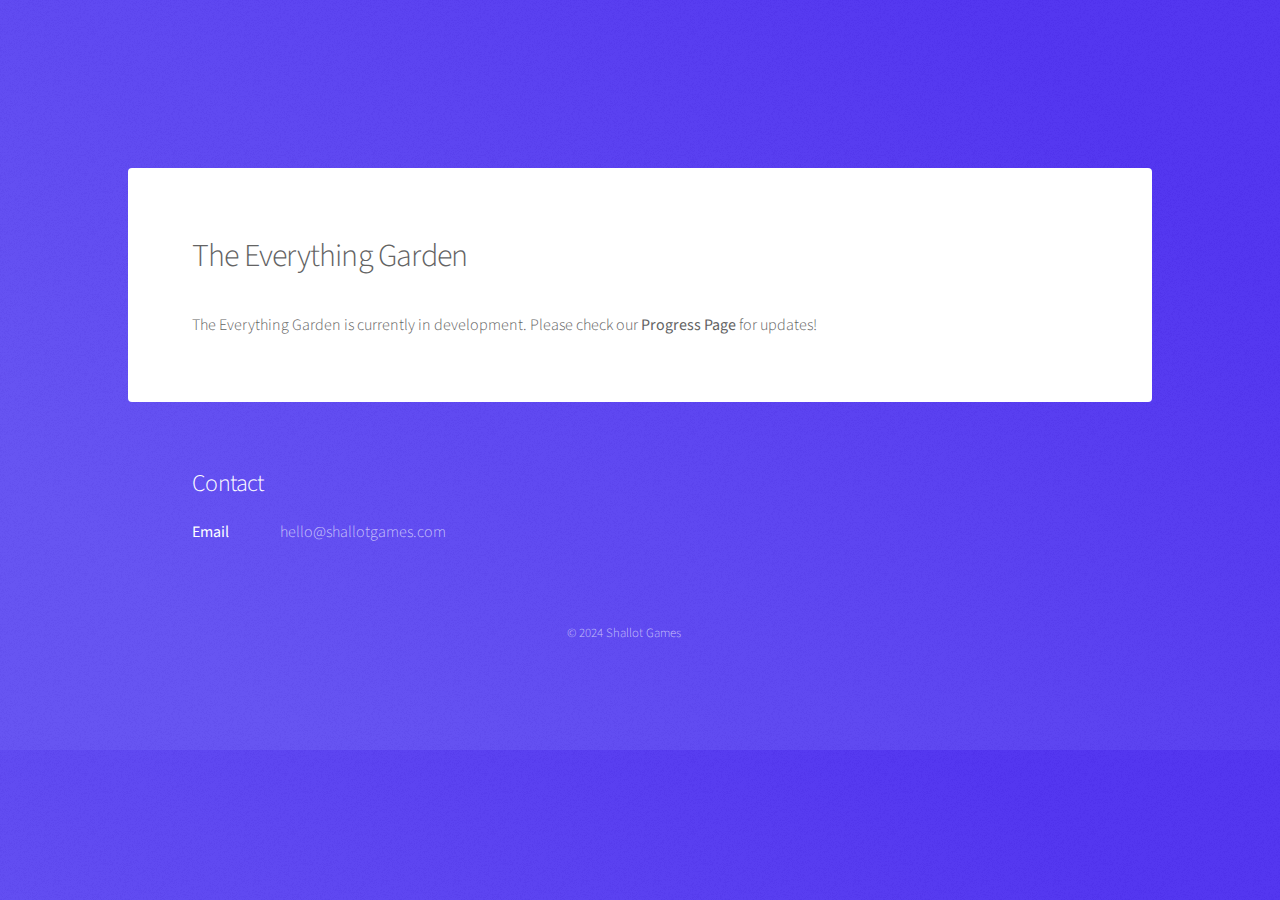
==== index.html @ 22eefe18 "Initial commit" ====
<!DOCTYPE HTML>
<!--
	Stellar by HTML5 UP
	html5up.net | @ajlkn
	Free for personal and commercial use under the CCA 3.0 license (html5up.net/license)
-->
<html>
	<head>
		<title>The Everything Garden</title>
		<meta charset="utf-8" />
		<meta name="viewport" content="width=device-width, initial-scale=1, user-scalable=no" />
		<link rel="stylesheet" href="assets/css/main.css" />
		<link rel="icon" type="image/png" sizes="32x32" href="images/favicon-32x32.png">
		<noscript><link rel="stylesheet" href="assets/css/noscript.css" /></noscript>
	</head>
	<body class="is-preload">

		<!-- Wrapper -->
			<div id="wrapper">

				<!-- Header -->
					<header id="header" class="alt">
						<span class="logo"><img src="images/shallotLogo.svg" alt="" /></span>
					</header>

			<!-- 
					<nav id="nav">
						<ul>
							<li><a href="#tides">Tides</a></li>
							<li><a href="#vista-golf" class="active">Vista Golf</a></li>
						</ul>
					</nav> -->

				<!-- Main -->
					<div id="main">
						<section id="tides" class="main">
							<div class="spotlight">
								<div class="content">
									<header class="major">
										<h2>The Everything Garden</h2>
									</header>
									<p>The Everything Garden is currently in development. Please check our <b><a href="progress.html">Progress Page</a></b> for updates!</p>
									<!-- <span class="downloadButton"><span class="button">Coming Soon!</span></a> -->
									<!-- <a href="generic.html" class="downloadButton"><span class="button">Press Kit</span></a> -->
								</div>
							</div>
						</section>
					</div>

				<!-- Footer -->
					<footer id="footer">
						
						<section>
							<h2>Contact</h2>
							<dl class="alt">
								<dt>Email</dt>
								<dd><a href="mailto:support@shallotgames.com">hello@shallotgames.com</a></dd>
							</dl>
						</section>
						<p class="copyright">&copy; 2024 Shallot Games</p>
					</footer>

			</div>

		<!-- Scripts -->
			<script src="assets/js/jquery.min.js"></script>
			<script src="assets/js/jquery.scrollex.min.js"></script>
			<script src="assets/js/jquery.scrolly.min.js"></script>
			<script src="assets/js/browser.min.js"></script>
			<script src="assets/js/breakpoints.min.js"></script>
			<script src="assets/js/util.js"></script>
			<script src="assets/js/main.js"></script>

	</body>
</html>
---- assets/css/main.css ----
@import url(fontawesome-all.min.css);
@import 'https://fonts.googleapis.com/css?family=Source+Sans+Pro:300,400';

/*
	Stellar by HTML5 UP
	html5up.net | @ajlkn
	Free for personal and commercial use under the CCA 3.0 license (html5up.net/license)
*/

html, body, div, span, applet, object,
iframe, h1, h2, h3, h4, h5, h6, p, blockquote,
pre, a, abbr, acronym, address, big, cite,
code, del, dfn, em, img, ins, kbd, q, s, samp,
small, strike, strong, sub, sup, tt, var, b,
u, i, center, dl, dt, dd, ol, ul, li, fieldset,
form, label, legend, table, caption, tbody,
tfoot, thead, tr, th, td, article, aside,
canvas, details, embed, figure, figcaption,
footer, header, hgroup, menu, nav, output, ruby,
section, summary, time, mark, audio, video {
	margin: 0;
	padding: 0;
	border: 0;
	font-size: 100%;
	font: inherit;
	vertical-align: baseline;}

article, aside, details, figcaption, figure,
footer, header, hgroup, menu, nav, section {
	display: block;}

body {
	line-height: 1;
}

ol, ul {
	list-style: none;
}

blockquote, q {
	quotes: none;
}

	blockquote:before, blockquote:after, q:before, q:after {
		content: '';
		content: none;
	}

table {
	border-collapse: collapse;
	border-spacing: 0;
}

body {
	-webkit-text-size-adjust: none;
}

mark {
	background-color: transparent;
	color: inherit;
}

input::-moz-focus-inner {
	border: 0;
	padding: 0;
}

input, select, textarea {
	-moz-appearance: none;
	-webkit-appearance: none;
	-ms-appearance: none;
	appearance: none;
}

/* Basic */

	@-ms-viewport {
		width: device-width;
	}

	body {
		-ms-overflow-style: scrollbar;
	}

	@media screen and (max-width: 480px) {

		html, body {
			min-width: 320px;
		}

	}

	html {
		box-sizing: border-box;
	}

	*, *:before, *:after {
		box-sizing: inherit;
	}

	body {
		background-color: #5132f2;
		background-image: url("images/overlay.png"), -moz-linear-gradient(45deg, #6551F4 15%, #5132f2 85%);
		background-image: url("images/overlay.png"), -webkit-linear-gradient(45deg, #6551F4 15%, #5132f2 85%);
		background-image: url("images/overlay.png"), -ms-linear-gradient(45deg, #6551F4 15%, #5132f2 85%);
		background-image: url("images/overlay.png"), linear-gradient(45deg, #6551F4 15%, #5132f2 85%);
	}

		body.is-preload *, body.is-preload *:before, body.is-preload *:after {
			-moz-animation: none !important;
			-webkit-animation: none !important;
			-ms-animation: none !important;
			animation: none !important;
			-moz-transition: none !important;
			-webkit-transition: none !important;
			-ms-transition: none !important;
			transition: none !important;
		}

/* Type */

	body {
		background-color: #5132f2;
		color: rgba(255, 255, 255, 0.65);
	}

	body, input, select, textarea {
		font-family: "Source Sans Pro", Helvetica, sans-serif;
		font-size: 17pt;
		font-weight: 300;
		line-height: 1.65;
	}

		@media screen and (max-width: 1680px) {

			body, input, select, textarea {
				font-size: 14pt;
			}

		}

		@media screen and (max-width: 1280px) {

			body, input, select, textarea {
				font-size: 12pt;
			}

		}

		@media screen and (max-width: 360px) {

			body, input, select, textarea {
				font-size: 11pt;
			}

		}

	a {
		-moz-transition: color 0.2s ease, border-bottom 0.2s ease;
		-webkit-transition: color 0.2s ease, border-bottom 0.2s ease;
		-ms-transition: color 0.2s ease, border-bottom 0.2s ease;
		transition: color 0.2s ease, border-bottom 0.2s ease;
		text-decoration: none;
		color: inherit;
	}

		a:hover {
			border-bottom-color: transparent;
		}

	strong, b {
		font-weight: 400;
	}

	em, i {
		font-style: italic;
	}

	p {
		margin: 0 0 2em 0;
	}

		p.content {
			-moz-columns: 20em 2;
			-webkit-columns: 20em 2;
			-ms-columns: 20em 2;
			columns: 20em 2;
			-moz-column-gap: 2em;
			-webkit-column-gap: 2em;
			-ms-column-gap: 2em;
			column-gap: 2em;
			text-align: justify;
		}

	h1, h2, h3, h4, h5, h6 {
		font-weight: 300;
		line-height: 1.5;
		margin: 0 0 0.7em 0;
		letter-spacing: -0.025em;
	}

		h1 a, h2 a, h3 a, h4 a, h5 a, h6 a {
			color: inherit;
			text-decoration: none;
		}

	h1 {
		font-size: 2.5em;
		line-height: 1.2;
	}

	h2 {
		font-size: 1.5em;
	}

	h3 {
		font-size: 1.25em;
	}

	h4 {
		font-size: 1.1em;
	}

	h5 {
		font-size: 0.9em;
	}

	h6 {
		font-size: 0.7em;
	}

	@media screen and (max-width: 736px) {

		h1 {
			font-size: 2em;
		}

	}

	sub {
		font-size: 0.8em;
		position: relative;
		top: 0.5em;
	}

	sup {
		font-size: 0.8em;
		position: relative;
		top: -0.5em;
	}

	blockquote {
		border-left: solid 4px;
		font-style: italic;
		margin: 0 0 2em 0;
		padding: 0.5em 0 0.5em 2em;
	}

	code {
		border-radius: 8px;
		border: solid 1px;
		font-family: "Courier New", monospace;
		font-size: 0.9em;
		margin: 0 0.25em;
		padding: 0.25em 0.65em;
	}

	pre {
		-webkit-overflow-scrolling: touch;
		font-family: "Courier New", monospace;
		font-size: 0.9em;
		margin: 0 0 2em 0;
	}

		pre code {
			display: block;
			line-height: 1.75;
			padding: 1em 1.5em;
			overflow-x: auto;
		}

	hr {
		border: 0;
		border-bottom: solid 1px;
		margin: 2em 0;
	}

		hr.major {
			margin: 3em 0;
		}

	.align-left {
		text-align: left;
	}

	.align-center {
		text-align: center;
	}

	.align-right {
		text-align: right;
	}

	input, select, textarea {
		color: #ffffff;
	}

	a:hover {
		color: #ffffff;
	}

	strong, b {
		color: #ffffff;
	}

	h1, h2, h3, h4, h5, h6 {
		color: #ffffff;
	}

	blockquote {
		border-left-color: rgba(255, 255, 255, 0.35);
	}

	code {
		background: rgba(255, 255, 255, 0.075);
		border-color: rgba(255, 255, 255, 0.35);
	}

	hr {
		border-bottom-color: rgba(255, 255, 255, 0.35);
	}

	.downloadButton {
		display:block;
		width:100%;
	}

	.downloadButton img
	{
		width: 14em;
	}

	.downloadButton .button
	{
		width: 14em;
	}

/* Row */

	.row {
		display: flex;
		flex-wrap: wrap;
		box-sizing: border-box;
		align-items: stretch;
	}

		.row > * {
			box-sizing: border-box;
		}

		.row.gtr-uniform > * > :last-child {
			margin-bottom: 0;
		}

		.row.aln-left {
			justify-content: flex-start;
		}

		.row.aln-center {
			justify-content: center;
		}

		.row.aln-right {
			justify-content: flex-end;
		}

		.row.aln-top {
			align-items: flex-start;
		}

		.row.aln-middle {
			align-items: center;
		}

		.row.aln-bottom {
			align-items: flex-end;
		}

		.row > .imp {
			order: -1;
		}

		.row > .col-1 {
			width: 8.33333%;
		}

		.row > .off-1 {
			margin-left: 8.33333%;
		}

		.row > .col-2 {
			width: 16.66667%;
		}

		.row > .off-2 {
			margin-left: 16.66667%;
		}

		.row > .col-3 {
			width: 25%;
		}

		.row > .off-3 {
			margin-left: 25%;
		}

		.row > .col-4 {
			width: 33.33333%;
		}

		.row > .off-4 {
			margin-left: 33.33333%;
		}

		.row > .col-5 {
			width: 41.66667%;
		}

		.row > .off-5 {
			margin-left: 41.66667%;
		}

		.row > .col-6 {
			width: 50%;
		}

		.row > .off-6 {
			margin-left: 50%;
		}

		.row > .col-7 {
			width: 58.33333%;
		}

		.row > .off-7 {
			margin-left: 58.33333%;
		}

		.row > .col-8 {
			width: 66.66667%;
		}

		.row > .off-8 {
			margin-left: 66.66667%;
		}

		.row > .col-9 {
			width: 75%;
		}

		.row > .off-9 {
			margin-left: 75%;
		}

		.row > .col-10 {
			width: 83.33333%;
		}

		.row > .off-10 {
			margin-left: 83.33333%;
		}

		.row > .col-11 {
			width: 91.66667%;
		}

		.row > .off-11 {
			margin-left: 91.66667%;
		}

		.row > .col-12 {
			width: 100%;
		}

		.row > .off-12 {
			margin-left: 100%;
		}

		.row.gtr-0 {
			margin-top: 0;
			margin-left: 0em;
		}

			.row.gtr-0 > * {
				padding: 0 0 0 0em;
			}

			.row.gtr-0.gtr-uniform {
				margin-top: 0em;
			}

				.row.gtr-0.gtr-uniform > * {
					padding-top: 0em;
				}

		.row.gtr-25 {
			margin-top: 0;
			margin-left: -0.375em;
		}

			.row.gtr-25 > * {
				padding: 0 0 0 0.375em;
			}

			.row.gtr-25.gtr-uniform {
				margin-top: -0.375em;
			}

				.row.gtr-25.gtr-uniform > * {
					padding-top: 0.375em;
				}

		.row.gtr-50 {
			margin-top: 0;
			margin-left: -0.75em;
		}

			.row.gtr-50 > * {
				padding: 0 0 0 0.75em;
			}

			.row.gtr-50.gtr-uniform {
				margin-top: -0.75em;
			}

				.row.gtr-50.gtr-uniform > * {
					padding-top: 0.75em;
				}

		.row {
			margin-top: 0;
			margin-left: -1.5em;
		}

			.row > * {
				padding: 0 0 0 1.5em;
			}

			.row.gtr-uniform {
				margin-top: -1.5em;
			}

				.row.gtr-uniform > * {
					padding-top: 1.5em;
				}

		.row.gtr-150 {
			margin-top: 0;
			margin-left: -2.25em;
		}

			.row.gtr-150 > * {
				padding: 0 0 0 2.25em;
			}

			.row.gtr-150.gtr-uniform {
				margin-top: -2.25em;
			}

				.row.gtr-150.gtr-uniform > * {
					padding-top: 2.25em;
				}

		.row.gtr-200 {
			margin-top: 0;
			margin-left: -3em;
		}

			.row.gtr-200 > * {
				padding: 0 0 0 3em;
			}

			.row.gtr-200.gtr-uniform {
				margin-top: -3em;
			}

				.row.gtr-200.gtr-uniform > * {
					padding-top: 3em;
				}

		@media screen and (max-width: 1680px) {

			.row {
				display: flex;
				flex-wrap: wrap;
				box-sizing: border-box;
				align-items: stretch;
			}

				.row > * {
					box-sizing: border-box;
				}

				.row.gtr-uniform > * > :last-child {
					margin-bottom: 0;
				}

				.row.aln-left {
					justify-content: flex-start;
				}

				.row.aln-center {
					justify-content: center;
				}

				.row.aln-right {
					justify-content: flex-end;
				}

				.row.aln-top {
					align-items: flex-start;
				}

				.row.aln-middle {
					align-items: center;
				}

				.row.aln-bottom {
					align-items: flex-end;
				}

				.row > .imp-xlarge {
					order: -1;
				}

				.row > .col-1-xlarge {
					width: 8.33333%;
				}

				.row > .off-1-xlarge {
					margin-left: 8.33333%;
				}

				.row > .col-2-xlarge {
					width: 16.66667%;
				}

				.row > .off-2-xlarge {
					margin-left: 16.66667%;
				}

				.row > .col-3-xlarge {
					width: 25%;
				}

				.row > .off-3-xlarge {
					margin-left: 25%;
				}

				.row > .col-4-xlarge {
					width: 33.33333%;
				}

				.row > .off-4-xlarge {
					margin-left: 33.33333%;
				}

				.row > .col-5-xlarge {
					width: 41.66667%;
				}

				.row > .off-5-xlarge {
					margin-left: 41.66667%;
				}

				.row > .col-6-xlarge {
					width: 50%;
				}

				.row > .off-6-xlarge {
					margin-left: 50%;
				}

				.row > .col-7-xlarge {
					width: 58.33333%;
				}

				.row > .off-7-xlarge {
					margin-left: 58.33333%;
				}

				.row > .col-8-xlarge {
					width: 66.66667%;
				}

				.row > .off-8-xlarge {
					margin-left: 66.66667%;
				}

				.row > .col-9-xlarge {
					width: 75%;
				}

				.row > .off-9-xlarge {
					margin-left: 75%;
				}

				.row > .col-10-xlarge {
					width: 83.33333%;
				}

				.row > .off-10-xlarge {
					margin-left: 83.33333%;
				}

				.row > .col-11-xlarge {
					width: 91.66667%;
				}

				.row > .off-11-xlarge {
					margin-left: 91.66667%;
				}

				.row > .col-12-xlarge {
					width: 100%;
				}

				.row > .off-12-xlarge {
					margin-left: 100%;
				}

				.row.gtr-0 {
					margin-top: 0;
					margin-left: 0em;
				}

					.row.gtr-0 > * {
						padding: 0 0 0 0em;
					}

					.row.gtr-0.gtr-uniform {
						margin-top: 0em;
					}

						.row.gtr-0.gtr-uniform > * {
							padding-top: 0em;
						}

				.row.gtr-25 {
					margin-top: 0;
					margin-left: -0.375em;
				}

					.row.gtr-25 > * {
						padding: 0 0 0 0.375em;
					}

					.row.gtr-25.gtr-uniform {
						margin-top: -0.375em;
					}

						.row.gtr-25.gtr-uniform > * {
							padding-top: 0.375em;
						}

				.row.gtr-50 {
					margin-top: 0;
					margin-left: -0.75em;
				}

					.row.gtr-50 > * {
						padding: 0 0 0 0.75em;
					}

					.row.gtr-50.gtr-uniform {
						margin-top: -0.75em;
					}

						.row.gtr-50.gtr-uniform > * {
							padding-top: 0.75em;
						}

				.row {
					margin-top: 0;
					margin-left: -1.5em;
				}

					.row > * {
						padding: 0 0 0 1.5em;
					}

					.row.gtr-uniform {
						margin-top: -1.5em;
					}

						.row.gtr-uniform > * {
							padding-top: 1.5em;
						}

				.row.gtr-150 {
					margin-top: 0;
					margin-left: -2.25em;
				}

					.row.gtr-150 > * {
						padding: 0 0 0 2.25em;
					}

					.row.gtr-150.gtr-uniform {
						margin-top: -2.25em;
					}

						.row.gtr-150.gtr-uniform > * {
							padding-top: 2.25em;
						}

				.row.gtr-200 {
					margin-top: 0;
					margin-left: -3em;
				}

					.row.gtr-200 > * {
						padding: 0 0 0 3em;
					}

					.row.gtr-200.gtr-uniform {
						margin-top: -3em;
					}

						.row.gtr-200.gtr-uniform > * {
							padding-top: 3em;
						}

		}

		@media screen and (max-width: 1280px) {

			.row {
				display: flex;
				flex-wrap: wrap;
				box-sizing: border-box;
				align-items: stretch;
			}

				.row > * {
					box-sizing: border-box;
				}

				.row.gtr-uniform > * > :last-child {
					margin-bottom: 0;
				}

				.row.aln-left {
					justify-content: flex-start;
				}

				.row.aln-center {
					justify-content: center;
				}

				.row.aln-right {
					justify-content: flex-end;
				}

				.row.aln-top {
					align-items: flex-start;
				}

				.row.aln-middle {
					align-items: center;
				}

				.row.aln-bottom {
					align-items: flex-end;
				}

				.row > .imp-large {
					order: -1;
				}

				.row > .col-1-large {
					width: 8.33333%;
				}

				.row > .off-1-large {
					margin-left: 8.33333%;
				}

				.row > .col-2-large {
					width: 16.66667%;
				}

				.row > .off-2-large {
					margin-left: 16.66667%;
				}

				.row > .col-3-large {
					width: 25%;
				}

				.row > .off-3-large {
					margin-left: 25%;
				}

				.row > .col-4-large {
					width: 33.33333%;
				}

				.row > .off-4-large {
					margin-left: 33.33333%;
				}

				.row > .col-5-large {
					width: 41.66667%;
				}

				.row > .off-5-large {
					margin-left: 41.66667%;
				}

				.row > .col-6-large {
					width: 50%;
				}

				.row > .off-6-large {
					margin-left: 50%;
				}

				.row > .col-7-large {
					width: 58.33333%;
				}

				.row > .off-7-large {
					margin-left: 58.33333%;
				}

				.row > .col-8-large {
					width: 66.66667%;
				}

				.row > .off-8-large {
					margin-left: 66.66667%;
				}

				.row > .col-9-large {
					width: 75%;
				}

				.row > .off-9-large {
					margin-left: 75%;
				}

				.row > .col-10-large {
					width: 83.33333%;
				}

				.row > .off-10-large {
					margin-left: 83.33333%;
				}

				.row > .col-11-large {
					width: 91.66667%;
				}

				.row > .off-11-large {
					margin-left: 91.66667%;
				}

				.row > .col-12-large {
					width: 100%;
				}

				.row > .off-12-large {
					margin-left: 100%;
				}

				.row.gtr-0 {
					margin-top: 0;
					margin-left: 0em;
				}

					.row.gtr-0 > * {
						padding: 0 0 0 0em;
					}

					.row.gtr-0.gtr-uniform {
						margin-top: 0em;
					}

						.row.gtr-0.gtr-uniform > * {
							padding-top: 0em;
						}

				.row.gtr-25 {
					margin-top: 0;
					margin-left: -0.375em;
				}

					.row.gtr-25 > * {
						padding: 0 0 0 0.375em;
					}

					.row.gtr-25.gtr-uniform {
						margin-top: -0.375em;
					}

						.row.gtr-25.gtr-uniform > * {
							padding-top: 0.375em;
						}

				.row.gtr-50 {
					margin-top: 0;
					margin-left: -0.75em;
				}

					.row.gtr-50 > * {
						padding: 0 0 0 0.75em;
					}

					.row.gtr-50.gtr-uniform {
						margin-top: -0.75em;
					}

						.row.gtr-50.gtr-uniform > * {
							padding-top: 0.75em;
						}

				.row {
					margin-top: 0;
					margin-left: -1.5em;
				}

					.row > * {
						padding: 0 0 0 1.5em;
					}

					.row.gtr-uniform {
						margin-top: -1.5em;
					}

						.row.gtr-uniform > * {
							padding-top: 1.5em;
						}

				.row.gtr-150 {
					margin-top: 0;
					margin-left: -2.25em;
				}

					.row.gtr-150 > * {
						padding: 0 0 0 2.25em;
					}

					.row.gtr-150.gtr-uniform {
						margin-top: -2.25em;
					}

						.row.gtr-150.gtr-uniform > * {
							padding-top: 2.25em;
						}

				.row.gtr-200 {
					margin-top: 0;
					margin-left: -3em;
				}

					.row.gtr-200 > * {
						padding: 0 0 0 3em;
					}

					.row.gtr-200.gtr-uniform {
						margin-top: -3em;
					}

						.row.gtr-200.gtr-uniform > * {
							padding-top: 3em;
						}

		}

		@media screen and (max-width: 980px) {

			.downloadButton {
				width: 100%;
			}

			.downloadButton img
			{
				width: 19em;
			}

			.downloadButton .button
			{
				width: 19em;
			}

			.row {
				display: flex;
				flex-wrap: wrap;
				box-sizing: border-box;
				align-items: stretch;
			}

				.row > * {
					box-sizing: border-box;
				}

				.row.gtr-uniform > * > :last-child {
					margin-bottom: 0;
				}

				.row.aln-left {
					justify-content: flex-start;
				}

				.row.aln-center {
					justify-content: center;
				}

				.row.aln-right {
					justify-content: flex-end;
				}

				.row.aln-top {
					align-items: flex-start;
				}

				.row.aln-middle {
					align-items: center;
				}

				.row.aln-bottom {
					align-items: flex-end;
				}

				.row > .imp-medium {
					order: -1;
				}

				.row > .col-1-medium {
					width: 8.33333%;
				}

				.row > .off-1-medium {
					margin-left: 8.33333%;
				}

				.row > .col-2-medium {
					width: 16.66667%;
				}

				.row > .off-2-medium {
					margin-left: 16.66667%;
				}

				.row > .col-3-medium {
					width: 25%;
				}

				.row > .off-3-medium {
					margin-left: 25%;
				}

				.row > .col-4-medium {
					width: 33.33333%;
				}

				.row > .off-4-medium {
					margin-left: 33.33333%;
				}

				.row > .col-5-medium {
					width: 41.66667%;
				}

				.row > .off-5-medium {
					margin-left: 41.66667%;
				}

				.row > .col-6-medium {
					width: 50%;
				}

				.row > .off-6-medium {
					margin-left: 50%;
				}

				.row > .col-7-medium {
					width: 58.33333%;
				}

				.row > .off-7-medium {
					margin-left: 58.33333%;
				}

				.row > .col-8-medium {
					width: 66.66667%;
				}

				.row > .off-8-medium {
					margin-left: 66.66667%;
				}

				.row > .col-9-medium {
					width: 75%;
				}

				.row > .off-9-medium {
					margin-left: 75%;
				}

				.row > .col-10-medium {
					width: 83.33333%;
				}

				.row > .off-10-medium {
					margin-left: 83.33333%;
				}

				.row > .col-11-medium {
					width: 91.66667%;
				}

				.row > .off-11-medium {
					margin-left: 91.66667%;
				}

				.row > .col-12-medium {
					width: 100%;
				}

				.row > .off-12-medium {
					margin-left: 100%;
				}

				.row.gtr-0 {
					margin-top: 0;
					margin-left: 0em;
				}

					.row.gtr-0 > * {
						padding: 0 0 0 0em;
					}

					.row.gtr-0.gtr-uniform {
						margin-top: 0em;
					}

						.row.gtr-0.gtr-uniform > * {
							padding-top: 0em;
						}

				.row.gtr-25 {
					margin-top: 0;
					margin-left: -0.375em;
				}

					.row.gtr-25 > * {
						padding: 0 0 0 0.375em;
					}

					.row.gtr-25.gtr-uniform {
						margin-top: -0.375em;
					}

						.row.gtr-25.gtr-uniform > * {
							padding-top: 0.375em;
						}

				.row.gtr-50 {
					margin-top: 0;
					margin-left: -0.75em;
				}

					.row.gtr-50 > * {
						padding: 0 0 0 0.75em;
					}

					.row.gtr-50.gtr-uniform {
						margin-top: -0.75em;
					}

						.row.gtr-50.gtr-uniform > * {
							padding-top: 0.75em;
						}

				.row {
					margin-top: 0;
					margin-left: -1.5em;
				}

					.row > * {
						padding: 0 0 0 1.5em;
					}

					.row.gtr-uniform {
						margin-top: -1.5em;
					}

						.row.gtr-uniform > * {
							padding-top: 1.5em;
						}

				.row.gtr-150 {
					margin-top: 0;
					margin-left: -2.25em;
				}

					.row.gtr-150 > * {
						padding: 0 0 0 2.25em;
					}

					.row.gtr-150.gtr-uniform {
						margin-top: -2.25em;
					}

						.row.gtr-150.gtr-uniform > * {
							padding-top: 2.25em;
						}

				.row.gtr-200 {
					margin-top: 0;
					margin-left: -3em;
				}

					.row.gtr-200 > * {
						padding: 0 0 0 3em;
					}

					.row.gtr-200.gtr-uniform {
						margin-top: -3em;
					}

						.row.gtr-200.gtr-uniform > * {
							padding-top: 3em;
						}

		}

		@media screen and (max-width: 736px) {

			.downloadButton {
				width: 100%;
			}

			.downloadButton img
			{
				width: 15em;
			}

			.downloadButton .button
			{
				width: 15em;
			}

			.row {
				display: flex;
				flex-wrap: wrap;
				box-sizing: border-box;
				align-items: stretch;
			}

				.row > * {
					box-sizing: border-box;
				}

				.row.gtr-uniform > * > :last-child {
					margin-bottom: 0;
				}

				.row.aln-left {
					justify-content: flex-start;
				}

				.row.aln-center {
					justify-content: center;
				}

				.row.aln-right {
					justify-content: flex-end;
				}

				.row.aln-top {
					align-items: flex-start;
				}

				.row.aln-middle {
					align-items: center;
				}

				.row.aln-bottom {
					align-items: flex-end;
				}

				.row > .imp-small {
					order: -1;
				}

				.row > .col-1-small {
					width: 8.33333%;
				}

				.row > .off-1-small {
					margin-left: 8.33333%;
				}

				.row > .col-2-small {
					width: 16.66667%;
				}

				.row > .off-2-small {
					margin-left: 16.66667%;
				}

				.row > .col-3-small {
					width: 25%;
				}

				.row > .off-3-small {
					margin-left: 25%;
				}

				.row > .col-4-small {
					width: 33.33333%;
				}

				.row > .off-4-small {
					margin-left: 33.33333%;
				}

				.row > .col-5-small {
					width: 41.66667%;
				}

				.row > .off-5-small {
					margin-left: 41.66667%;
				}

				.row > .col-6-small {
					width: 50%;
				}

				.row > .off-6-small {
					margin-left: 50%;
				}

				.row > .col-7-small {
					width: 58.33333%;
				}

				.row > .off-7-small {
					margin-left: 58.33333%;
				}

				.row > .col-8-small {
					width: 66.66667%;
				}

				.row > .off-8-small {
					margin-left: 66.66667%;
				}

				.row > .col-9-small {
					width: 75%;
				}

				.row > .off-9-small {
					margin-left: 75%;
				}

				.row > .col-10-small {
					width: 83.33333%;
				}

				.row > .off-10-small {
					margin-left: 83.33333%;
				}

				.row > .col-11-small {
					width: 91.66667%;
				}

				.row > .off-11-small {
					margin-left: 91.66667%;
				}

				.row > .col-12-small {
					width: 100%;
				}

				.row > .off-12-small {
					margin-left: 100%;
				}

				.row.gtr-0 {
					margin-top: 0;
					margin-left: 0em;
				}

					.row.gtr-0 > * {
						padding: 0 0 0 0em;
					}

					.row.gtr-0.gtr-uniform {
						margin-top: 0em;
					}

						.row.gtr-0.gtr-uniform > * {
							padding-top: 0em;
						}

				.row.gtr-25 {
					margin-top: 0;
					margin-left: -0.25em;
				}

					.row.gtr-25 > * {
						padding: 0 0 0 0.25em;
					}

					.row.gtr-25.gtr-uniform {
						margin-top: -0.25em;
					}

						.row.gtr-25.gtr-uniform > * {
							padding-top: 0.25em;
						}

				.row.gtr-50 {
					margin-top: 0;
					margin-left: -0.5em;
				}

					.row.gtr-50 > * {
						padding: 0 0 0 0.5em;
					}

					.row.gtr-50.gtr-uniform {
						margin-top: -0.5em;
					}

						.row.gtr-50.gtr-uniform > * {
							padding-top: 0.5em;
						}

				.row {
					margin-top: 0;
					margin-left: -1em;
				}

					.row > * {
						padding: 0 0 0 1em;
					}

					.row.gtr-uniform {
						margin-top: -1em;
					}

						.row.gtr-uniform > * {
							padding-top: 1em;
						}

				.row.gtr-150 {
					margin-top: 0;
					margin-left: -1.5em;
				}

					.row.gtr-150 > * {
						padding: 0 0 0 1.5em;
					}

					.row.gtr-150.gtr-uniform {
						margin-top: -1.5em;
					}

						.row.gtr-150.gtr-uniform > * {
							padding-top: 1.5em;
						}

				.row.gtr-200 {
					margin-top: 0;
					margin-left: -2em;
				}

					.row.gtr-200 > * {
						padding: 0 0 0 2em;
					}

					.row.gtr-200.gtr-uniform {
						margin-top: -2em;
					}

						.row.gtr-200.gtr-uniform > * {
							padding-top: 2em;
						}

		}

		@media screen and (max-width: 480px) {

			.row {
				display: flex;
				flex-wrap: wrap;
				box-sizing: border-box;
				align-items: stretch;
			}

				.row > * {
					box-sizing: border-box;
				}

				.row.gtr-uniform > * > :last-child {
					margin-bottom: 0;
				}

				.row.aln-left {
					justify-content: flex-start;
				}

				.row.aln-center {
					justify-content: center;
				}

				.row.aln-right {
					justify-content: flex-end;
				}

				.row.aln-top {
					align-items: flex-start;
				}

				.row.aln-middle {
					align-items: center;
				}

				.row.aln-bottom {
					align-items: flex-end;
				}

				.row > .imp-xsmall {
					order: -1;
				}

				.row > .col-1-xsmall {
					width: 8.33333%;
				}

				.row > .off-1-xsmall {
					margin-left: 8.33333%;
				}

				.row > .col-2-xsmall {
					width: 16.66667%;
				}

				.row > .off-2-xsmall {
					margin-left: 16.66667%;
				}

				.row > .col-3-xsmall {
					width: 25%;
				}

				.row > .off-3-xsmall {
					margin-left: 25%;
				}

				.row > .col-4-xsmall {
					width: 33.33333%;
				}

				.row > .off-4-xsmall {
					margin-left: 33.33333%;
				}

				.row > .col-5-xsmall {
					width: 41.66667%;
				}

				.row > .off-5-xsmall {
					margin-left: 41.66667%;
				}

				.row > .col-6-xsmall {
					width: 50%;
				}

				.row > .off-6-xsmall {
					margin-left: 50%;
				}

				.row > .col-7-xsmall {
					width: 58.33333%;
				}

				.row > .off-7-xsmall {
					margin-left: 58.33333%;
				}

				.row > .col-8-xsmall {
					width: 66.66667%;
				}

				.row > .off-8-xsmall {
					margin-left: 66.66667%;
				}

				.row > .col-9-xsmall {
					width: 75%;
				}

				.row > .off-9-xsmall {
					margin-left: 75%;
				}

				.row > .col-10-xsmall {
					width: 83.33333%;
				}

				.row > .off-10-xsmall {
					margin-left: 83.33333%;
				}

				.row > .col-11-xsmall {
					width: 91.66667%;
				}

				.row > .off-11-xsmall {
					margin-left: 91.66667%;
				}

				.row > .col-12-xsmall {
					width: 100%;
				}

				.row > .off-12-xsmall {
					margin-left: 100%;
				}

				.row.gtr-0 {
					margin-top: 0;
					margin-left: 0em;
				}

					.row.gtr-0 > * {
						padding: 0 0 0 0em;
					}

					.row.gtr-0.gtr-uniform {
						margin-top: 0em;
					}

						.row.gtr-0.gtr-uniform > * {
							padding-top: 0em;
						}

				.row.gtr-25 {
					margin-top: 0;
					margin-left: -0.3125em;
				}

					.row.gtr-25 > * {
						padding: 0 0 0 0.3125em;
					}

					.row.gtr-25.gtr-uniform {
						margin-top: -0.3125em;
					}

						.row.gtr-25.gtr-uniform > * {
							padding-top: 0.3125em;
						}

				.row.gtr-50 {
					margin-top: 0;
					margin-left: -0.625em;
				}

					.row.gtr-50 > * {
						padding: 0 0 0 0.625em;
					}

					.row.gtr-50.gtr-uniform {
						margin-top: -0.625em;
					}

						.row.gtr-50.gtr-uniform > * {
							padding-top: 0.625em;
						}

				.row {
					margin-top: 0;
					margin-left: -1.25em;
				}

					.row > * {
						padding: 0 0 0 1.25em;
					}

					.row.gtr-uniform {
						margin-top: -1.25em;
					}

						.row.gtr-uniform > * {
							padding-top: 1.25em;
						}

				.row.gtr-150 {
					margin-top: 0;
					margin-left: -1.875em;
				}

					.row.gtr-150 > * {
						padding: 0 0 0 1.875em;
					}

					.row.gtr-150.gtr-uniform {
						margin-top: -1.875em;
					}

						.row.gtr-150.gtr-uniform > * {
							padding-top: 1.875em;
						}

				.row.gtr-200 {
					margin-top: 0;
					margin-left: -2.5em;
				}

					.row.gtr-200 > * {
						padding: 0 0 0 2.5em;
					}

					.row.gtr-200.gtr-uniform {
						margin-top: -2.5em;
					}

						.row.gtr-200.gtr-uniform > * {
							padding-top: 2.5em;
						}

		}

/* Box */

	.box {
		border-radius: 8px;
		border: solid;
		margin-bottom: 2em;
		padding: 1.5em;
	}

		.box > :last-child,
		.box > :last-child > :last-child,
		.box > :last-child > :last-child > :last-child {
			margin-bottom: 0;
		}

		.box.alt {
			border: 0;
			border-radius: 0;
			padding: 0;
		}

	.box {
		border-color: rgba(255, 255, 255, 0.35);
	}

/* Button */

	input[type="submit"],
	input[type="reset"],
	input[type="button"],
	button,
	.button {
		-moz-appearance: none;
		-webkit-appearance: none;
		-ms-appearance: none;
		appearance: none;
		-moz-transition: background-color 0.2s ease-in-out, color 0.2s ease-in-out;
		-webkit-transition: background-color 0.2s ease-in-out, color 0.2s ease-in-out;
		-ms-transition: background-color 0.2s ease-in-out, color 0.2s ease-in-out;
		transition: background-color 0.2s ease-in-out, color 0.2s ease-in-out;
		border-radius: 8px;
		border: 0;
		cursor: pointer;
		display: inline-block;
		font-weight: 300;
		height: 2.75em;
		line-height: 2.75em;
		min-width: 9.25em;
		padding: 0 1.5em;
		text-align: center;
		text-decoration: none;
		white-space: nowrap;
	}

		input[type="submit"].icon,
		input[type="reset"].icon,
		input[type="button"].icon,
		button.icon,
		.button.icon {
			padding-left: 1.35em;
		}

			input[type="submit"].icon:before,
			input[type="reset"].icon:before,
			input[type="button"].icon:before,
			button.icon:before,
			.button.icon:before {
				margin-right: 0.5em;
			}

		input[type="submit"].fit,
		input[type="reset"].fit,
		input[type="button"].fit,
		button.fit,
		.button.fit {
			width: 100%;
		}

		input[type="submit"].small,
		input[type="reset"].small,
		input[type="button"].small,
		button.small,
		.button.small {
			font-size: 0.8em;
		}

		input[type="submit"].large,
		input[type="reset"].large,
		input[type="button"].large,
		button.large,
		.button.large {
			font-size: 1.35em;
		}

		input[type="submit"].disabled, input[type="submit"]:disabled,
		input[type="reset"].disabled,
		input[type="reset"]:disabled,
		input[type="button"].disabled,
		input[type="button"]:disabled,
		button.disabled,
		button:disabled,
		.button.disabled,
		.button:disabled {
			pointer-events: none;
			opacity: 0.25;
		}

		@media screen and (max-width: 736px) {

			input[type="submit"],
			input[type="reset"],
			input[type="button"],
			button,
			.button {
				min-width: 0;
			}

		}

	input[type="submit"],
	input[type="reset"],
	input[type="button"],
	button,
	.button {
		background-color: transparent;
		box-shadow: inset 0 0 0 1px rgba(255, 255, 255, 0.35);
		color: #ffffff !important;
	}

		input[type="submit"]:hover,
		input[type="reset"]:hover,
		input[type="button"]:hover,
		button:hover,
		.button:hover {
			background-color: rgba(255, 255, 255, 0.075);
		}

		input[type="submit"]:active,
		input[type="reset"]:active,
		input[type="button"]:active,
		button:active,
		.button:active {
			background-color: rgba(255, 255, 255, 0.2);
		}

		input[type="submit"].icon:before,
		input[type="reset"].icon:before,
		input[type="button"].icon:before,
		button.icon:before,
		.button.icon:before {
			color: rgba(255, 255, 255, 0.5);
		}

		input[type="submit"].primary,
		input[type="reset"].primary,
		input[type="button"].primary,
		button.primary,
		.button.primary {
			background-color: #8cc9f0;
			color: #ffffff !important;
			box-shadow: none;
		}

			input[type="submit"].primary:hover,
			input[type="reset"].primary:hover,
			input[type="button"].primary:hover,
			button.primary:hover,
			.button.primary:hover {
				background-color: #9acff2;
			}

			input[type="submit"].primary:active,
			input[type="reset"].primary:active,
			input[type="button"].primary:active,
			button.primary:active,
			.button.primary:active {
				background-color: #7ec3ee;
			}

			input[type="submit"].primary.icon:before,
			input[type="reset"].primary.icon:before,
			input[type="button"].primary.icon:before,
			button.primary.icon:before,
			.button.primary.icon:before {
				color: #ffffff !important;
			}

/* Form */

	form {
		margin: 0 0 2em 0;
	}

	label {
		display: block;
		font-size: 0.9em;
		font-weight: 400;
		margin: 0 0 1em 0;
	}

	input[type="text"],
	input[type="password"],
	input[type="email"],
	select,
	textarea {
		-moz-appearance: none;
		-webkit-appearance: none;
		-ms-appearance: none;
		appearance: none;
		border-radius: 8px;
		border: solid 1px;
		color: inherit;
		display: block;
		outline: 0;
		padding: 0 1em;
		text-decoration: none;
		width: 100%;
	}

		input[type="text"]:invalid,
		input[type="password"]:invalid,
		input[type="email"]:invalid,
		select:invalid,
		textarea:invalid {
			box-shadow: none;
		}

	select {
		background-size: 1.25rem;
		background-repeat: no-repeat;
		background-position: calc(100% - 1rem) center;
		height: 2.75em;
		padding-right: 2.75em;
		text-overflow: ellipsis;
	}

		select:focus::-ms-value {
			background-color: transparent;
		}

		select::-ms-expand {
			display: none;
		}

	input[type="text"],
	input[type="password"],
	input[type="email"],
	select {
		height: 2.75em;
	}

	textarea {
		padding: 0.75em 1em;
	}

	input[type="checkbox"],
	input[type="radio"] {
		-moz-appearance: none;
		-webkit-appearance: none;
		-ms-appearance: none;
		appearance: none;
		display: block;
		float: left;
		margin-right: -2em;
		opacity: 0;
		width: 1em;
		z-index: -1;
	}

		input[type="checkbox"] + label,
		input[type="radio"] + label {
			text-decoration: none;
			cursor: pointer;
			display: inline-block;
			font-size: 1em;
			font-weight: 300;
			padding-left: 2.4em;
			padding-right: 0.75em;
			position: relative;
		}

			input[type="checkbox"] + label:before,
			input[type="radio"] + label:before {
				-moz-osx-font-smoothing: grayscale;
				-webkit-font-smoothing: antialiased;
				display: inline-block;
				font-style: normal;
				font-variant: normal;
				text-rendering: auto;
				line-height: 1;
				text-transform: none !important;
				font-family: 'Font Awesome 5 Free';
				font-weight: 900;
			}

			input[type="checkbox"] + label:before,
			input[type="radio"] + label:before {
				border-radius: 8px;
				border: solid 1px;
				content: '';
				display: inline-block;
				font-size: 0.8em;
				height: 2.0625em;
				left: 0;
				line-height: 2.0625em;
				position: absolute;
				text-align: center;
				top: 0;
				width: 2.0625em;
			}

		input[type="checkbox"]:checked + label:before,
		input[type="radio"]:checked + label:before {
			content: '\f00c';
		}

	input[type="checkbox"] + label:before {
		border-radius: 8px;
	}

	input[type="radio"] + label:before {
		border-radius: 100%;
	}

	::-webkit-input-placeholder {
		opacity: 1.0;
	}

	:-moz-placeholder {
		opacity: 1.0;
	}

	::-moz-placeholder {
		opacity: 1.0;
	}

	:-ms-input-placeholder {
		opacity: 1.0;
	}

	label {
		color: #ffffff;
	}

	input[type="text"],
	input[type="password"],
	input[type="email"],
	select,
	textarea {
		background-color: rgba(255, 255, 255, 0.075);
		border-color: rgba(255, 255, 255, 0.35);
	}

		input[type="text"]:focus,
		input[type="password"]:focus,
		input[type="email"]:focus,
		select:focus,
		textarea:focus {
			border-color: #8cc9f0;
			box-shadow: 0 0 0 1px #8cc9f0;
		}

	select {
		background-image: url("data:image/svg+xml;charset=utf8,%3Csvg xmlns='http://www.w3.org/2000/svg' width='40' height='40' preserveAspectRatio='none' viewBox='0 0 40 40'%3E%3Cpath d='M9.4,12.3l10.4,10.4l10.4-10.4c0.2-0.2,0.5-0.4,0.9-0.4c0.3,0,0.6,0.1,0.9,0.4l3.3,3.3c0.2,0.2,0.4,0.5,0.4,0.9 c0,0.4-0.1,0.6-0.4,0.9L20.7,31.9c-0.2,0.2-0.5,0.4-0.9,0.4c-0.3,0-0.6-0.1-0.9-0.4L4.3,17.3c-0.2-0.2-0.4-0.5-0.4-0.9 c0-0.4,0.1-0.6,0.4-0.9l3.3-3.3c0.2-0.2,0.5-0.4,0.9-0.4S9.1,12.1,9.4,12.3z' fill='rgba(255, 255, 255, 0.35)' /%3E%3C/svg%3E");
	}

		select option {
			color: #ffffff;
			background: #935d8c;
		}

	input[type="checkbox"] + label,
	input[type="radio"] + label {
		color: rgba(255, 255, 255, 0.65);
	}

		input[type="checkbox"] + label:before,
		input[type="radio"] + label:before {
			background: rgba(255, 255, 255, 0.075);
			border-color: rgba(255, 255, 255, 0.35);
		}

	input[type="checkbox"]:checked + label:before,
	input[type="radio"]:checked + label:before {
		background-color: #ffffff;
		border-color: #ffffff;
		color: #935d8c;
	}

	input[type="checkbox"]:focus + label:before,
	input[type="radio"]:focus + label:before {
		border-color: #8cc9f0;
		box-shadow: 0 0 0 1px #8cc9f0;
	}

	::-webkit-input-placeholder {
		color: rgba(255, 255, 255, 0.5) !important;
	}

	:-moz-placeholder {
		color: rgba(255, 255, 255, 0.5) !important;
	}

	::-moz-placeholder {
		color: rgba(255, 255, 255, 0.5) !important;
	}

	:-ms-input-placeholder {
		color: rgba(255, 255, 255, 0.5) !important;
	}

	.formerize-placeholder {
		color: rgba(255, 255, 255, 0.5) !important;
	}

/* Icon */

	.icon {
		text-decoration: none;
		-moz-transition: background-color 0.2s ease-in-out, color 0.2s ease-in-out;
		-webkit-transition: background-color 0.2s ease-in-out, color 0.2s ease-in-out;
		-ms-transition: background-color 0.2s ease-in-out, color 0.2s ease-in-out;
		transition: background-color 0.2s ease-in-out, color 0.2s ease-in-out;
		border-bottom: none;
		position: relative;
	}

		.icon:before {
			-moz-osx-font-smoothing: grayscale;
			-webkit-font-smoothing: antialiased;
			display: inline-block;
			font-style: normal;
			font-variant: normal;
			text-rendering: auto;
			line-height: 1;
			text-transform: none !important;
			font-family: 'Font Awesome 5 Free';
			font-weight: 400;
		}

		.icon > .label {
			display: none;
		}

		.icon:before {
			line-height: solid;
		}

		.icon.solid:before {
			font-weight: 900;
		}

		.icon.brands:before {
			font-family: 'Font Awesome 5 Brands';
		}

		.icon.major {
			border: solid 1px;
			display: inline-block;
			border-radius: 100%;
			padding: 0.65em;
			margin: 0 0 2em 0;
			cursor: default;
		}

			.icon.major:before {
				display: inline-block;
				font-size: 6.25rem;
				width: 2.25em;
				height: 2.25em;
				line-height: 2.2em;
				border-radius: 100%;
				border: solid 1px;
				text-align: center;
			}

		.icon.alt {
			display: inline-block;
			border: solid 1px;
			border-radius: 100%;
		}

			.icon.alt:before {
				display: block;
				font-size: 1.25em;
				width: 2em;
				height: 2em;
				text-align: center;
				line-height: 2em;
			}

		.icon.style1 {
			color: #efa8b0;
		}

		.icon.style2 {
			color: #c79cc8;
		}

		.icon.style3 {
			color: #a89cc8;
		}

		.icon.style4 {
			color: #9bb2e1;
		}

		.icon.style5 {
			color: #8cc9f0;
		}

		@media screen and (max-width: 1680px) {

			.icon.major:before {
				font-size: 5.5rem;
			}

		}

		@media screen and (max-width: 1280px) {

			.icon.major:before {
				font-size: 4.75rem;
			}

		}

		@media screen and (max-width: 736px) {

			.icon.major {
				margin: 0 0 1.5em 0;
				padding: 0.35em;
			}

				.icon.major:before {
					font-size: 3.5rem;
				}

		}

	.icon.major {
		border-color: rgba(255, 255, 255, 0.35);
	}

		.icon.major:before {
			border-color: rgba(255, 255, 255, 0.35);
		}

	.icon.alt {
		border-color: rgba(255, 255, 255, 0.35);
		color: #ffffff;
	}

		.icon.alt:hover {
			background-color: rgba(255, 255, 255, 0.075);
		}

		.icon.alt:active {
			background-color: rgba(255, 255, 255, 0.2);
		}

/* Image */

	.image {
		border-radius: 8px;
		border: 0;
		display: inline-block;
		position: relative;
	}

		.image img {
			border-radius: 8px;
			display: block;
		}

		.image.left, .image.right {
			max-width: 40%;
		}

			.image.left img, .image.right img {
				width: 100%;
			}

		.image.left {
			float: left;
			margin: 0 1.5em 1em 0;
			top: 0.25em;
		}

		.image.right {
			float: right;
			margin: 0 0 1em 1.5em;
			top: 0.25em;
		}

		.image.fit {
			display: block;
			margin: 0 0 2em 0;
			width: 100%;
		}

			.image.fit img {
				width: 100%;
			}

		.image.main {
			display: block;
			margin: 0 0 3em 0;
			width: 100%;
		}

			.image.main img {
				width: 100%;
			}

/* List */

	ol {
		list-style: decimal;
		margin: 0 0 2em 0;
		padding-left: 1.25em;
	}

		ol li {
			padding-left: 0.25em;
		}

	ul {
		list-style: disc;
		margin: 0 0 2em 0;
		padding-left: 1em;
	}

		ul li {
			padding-left: 0.5em;
		}

		ul.alt {
			list-style: none;
			padding-left: 0;
		}

			ul.alt li {
				border-top: solid 1px;
				padding: 0.5em 0;
			}

				ul.alt li:first-child {
					border-top: 0;
					padding-top: 0;
				}

	dl {
		margin: 0 0 2em 0;
	}

		dl dt {
			display: block;
			font-weight: 400;
			margin: 0 0 1em 0;
		}

		dl dd {
			margin-left: 2em;
		}

		dl.alt dt {
			display: block;
			width: 3em;
			margin: 0;
			clear: left;
			float: left;
		}

		dl.alt dd {
			margin: 0 0 0.85em 5.5em;
		}

		dl.alt:after {
			content: '';
			display: block;
			clear: both;
		}

	ul.alt li {
		border-top-color: rgba(255, 255, 255, 0.35);
	}

	dl dt {
		color: #ffffff;
	}

/* Actions */

	ul.actions {
		display: -moz-flex;
		display: -webkit-flex;
		display: -ms-flex;
		display: flex;
		cursor: default;
		list-style: none;
		margin-left: -1em;
		padding-left: 0;
	}

		ul.actions li {
			padding: 0 0 0 1em;
			vertical-align: middle;
		}

		ul.actions.special {
			-moz-justify-content: center;
			-webkit-justify-content: center;
			-ms-justify-content: center;
			justify-content: center;
			width: 100%;
			margin-left: 0;
		}

			ul.actions.special li:first-child {
				padding-left: 0;
			}

		ul.actions.stacked {
			-moz-flex-direction: column;
			-webkit-flex-direction: column;
			-ms-flex-direction: column;
			flex-direction: column;
			margin-left: 0;
		}

			ul.actions.stacked li {
				padding: 1.3em 0 0 0;
			}

				ul.actions.stacked li:first-child {
					padding-top: 0;
				}

		ul.actions.fit {
			width: calc(100% + 1em);
		}

			ul.actions.fit li {
				-moz-flex-grow: 1;
				-webkit-flex-grow: 1;
				-ms-flex-grow: 1;
				flex-grow: 1;
				-moz-flex-shrink: 1;
				-webkit-flex-shrink: 1;
				-ms-flex-shrink: 1;
				flex-shrink: 1;
				width: 100%;
			}

				ul.actions.fit li > * {
					width: 100%;
				}

			ul.actions.fit.stacked {
				width: 100%;
			}

		@media screen and (max-width: 480px) {

			ul.actions:not(.fixed) {
				-moz-flex-direction: column;
				-webkit-flex-direction: column;
				-ms-flex-direction: column;
				flex-direction: column;
				margin-left: 0;
				width: 100% !important;
			}

				ul.actions:not(.fixed) li {
					-moz-flex-grow: 1;
					-webkit-flex-grow: 1;
					-ms-flex-grow: 1;
					flex-grow: 1;
					-moz-flex-shrink: 1;
					-webkit-flex-shrink: 1;
					-ms-flex-shrink: 1;
					flex-shrink: 1;
					padding: 1em 0 0 0;
					text-align: center;
					width: 100%;
				}

					ul.actions:not(.fixed) li > * {
						width: 100%;
					}

					ul.actions:not(.fixed) li:first-child {
						padding-top: 0;
					}

					ul.actions:not(.fixed) li input[type="submit"],
					ul.actions:not(.fixed) li input[type="reset"],
					ul.actions:not(.fixed) li input[type="button"],
					ul.actions:not(.fixed) li button,
					ul.actions:not(.fixed) li .button {
						width: 100%;
					}

						ul.actions:not(.fixed) li input[type="submit"].icon:before,
						ul.actions:not(.fixed) li input[type="reset"].icon:before,
						ul.actions:not(.fixed) li input[type="button"].icon:before,
						ul.actions:not(.fixed) li button.icon:before,
						ul.actions:not(.fixed) li .button.icon:before {
							margin-left: -0.5rem;
						}

		}

/* Icons */

	ul.icons {
		cursor: default;
		list-style: none;
		padding-left: 0;
	}

		ul.icons li {
			display: inline-block;
			padding: 0 0.65em 0 0;
		}

			ul.icons li:last-child {
				padding-right: 0 !important;
			}

/* Section/Article */

	section.special, article.special {
		text-align: center;
	}

	header.major {
		margin-bottom: 3em;
	}

		header.major h2 {
			font-size: 2em;
		}

			header.major h2:after {
				display: none;
				content: '';
				width: 3.25em;
				height: 2px;
				margin: 0.7em 0 1em 0;
				border-radius: 2px;
			}

				section.special header.major h2:after, article.special header.major h2:after {
					margin-left: auto;
					margin-right: auto;
				}

		header.major p {
			font-size: 1.25em;
			letter-spacing: -0.025em;
		}

		header.major.special {
			text-align: center;
		}

			header.major.special h2:after {
				margin-left: auto;
				margin-right: auto;
			}

	footer.major {
		margin-top: 3em;
	}

	@media screen and (max-width: 736px) {

		header.major {
			margin-bottom: 0;
		}

			header.major h2 {
				font-size: 1.5em;
			}

			header.major p {
				font-size: 1em;
				letter-spacing: 0;
			}

				header.major p br {
					display: none;
				}

		footer.major {
			margin-top: 0;
		}

	}

	header.major h2:after {
		background-color: rgba(255, 255, 255, 0.35);
	}

/* Table */

	.table-wrapper {
		-webkit-overflow-scrolling: touch;
		overflow-x: auto;
	}

	table {
		margin: 0 0 2em 0;
		width: 100%;
	}

		table tbody tr {
			border: solid 1px;
			border-left: 0;
			border-right: 0;
		}

		table td {
			padding: 0.75em 0.75em;
		}

		table th {
			font-size: 0.9em;
			font-weight: 400;
			padding: 0 0.75em 0.75em 0.75em;
			text-align: left;
		}

		table thead {
			border-bottom: solid 2px;
		}

		table tfoot {
			border-top: solid 2px;
		}

		table.alt {
			border-collapse: separate;
		}

			table.alt tbody tr td {
				border: solid 1px;
				border-left-width: 0;
				border-top-width: 0;
			}

				table.alt tbody tr td:first-child {
					border-left-width: 1px;
				}

			table.alt tbody tr:first-child td {
				border-top-width: 1px;
			}

			table.alt thead {
				border-bottom: 0;
			}

			table.alt tfoot {
				border-top: 0;
			}

	table tbody tr {
		border-color: rgba(255, 255, 255, 0.35);
	}

		table tbody tr:nth-child(2n + 1) {
			background-color: rgba(255, 255, 255, 0.075);
		}

	table th {
		color: #ffffff;
	}

	table thead {
		border-bottom-color: rgba(255, 255, 255, 0.35);
	}

	table tfoot {
		border-top-color: rgba(255, 255, 255, 0.35);
	}

	table.alt tbody tr td {
		border-color: rgba(255, 255, 255, 0.35);
	}

/* Features */

	.features {
		display: -moz-flex;
		display: -webkit-flex;
		display: -ms-flex;
		display: flex;
		-moz-flex-wrap: wrap;
		-webkit-flex-wrap: wrap;
		-ms-flex-wrap: wrap;
		flex-wrap: wrap;
		-moz-justify-content: center;
		-webkit-justify-content: center;
		-ms-justify-content: center;
		justify-content: center;
		width: calc(100% + 2em);
		margin: 0 0 3em -2em;
		padding: 0;
		list-style: none;
	}

		.features li {
			width: calc(33.33333% - 2em);
			margin-left: 2em;
			margin-top: 3em;
			padding: 0;
		}

			.features li:nth-child(1), .features li:nth-child(2), .features li:nth-child(3) {
				margin-top: 0;
			}

			.features li > :last-child {
				margin-bottom: 0;
			}

		@media screen and (max-width: 980px) {

			.features li {
				width: calc(50% - 2em);
			}

				.features li:nth-child(3) {
					margin-top: 3em;
				}

		}

		@media screen and (max-width: 736px) {

			.features {
				width: 100%;
				margin: 0 0 2em 0;
			}

				.features li {
					width: 100%;
					margin-left: 0;
					margin-top: 2em;
				}

					.features li:nth-child(2), .features li:nth-child(3) {
						margin-top: 2em;
					}

		}

/* Statistics */

	.statistics {
		display: -moz-flex;
		display: -webkit-flex;
		display: -ms-flex;
		display: flex;
		width: 100%;
		margin: 0 0 3em 0;
		padding: 0;
		list-style: none;
		cursor: default;
	}

		.statistics li {
			-moz-flex: 1;
			-webkit-flex: 1;
			-ms-flex: 1;
			flex: 1;
			padding: 1.5em;
			color: #ffffff;
			text-align: center;
		}

			.statistics li.style1 {
				background-color: #efa8b0;
			}

			.statistics li.style2 {
				background-color: #c79cc8;
			}

			.statistics li.style3 {
				background-color: #a89cc8;
			}

			.statistics li.style4 {
				background-color: #9bb2e1;
			}

			.statistics li.style5 {
				background-color: #8cc9f0;
			}

			.statistics li strong, .statistics li b {
				display: block;
				font-size: 2em;
				line-height: 1.1;
				color: inherit !important;
				font-weight: 300;
				letter-spacing: -0.025em;
			}

			.statistics li:first-child {
				border-top-left-radius: 8px;
				border-bottom-left-radius: 8px;
			}

			.statistics li:last-child {
				border-top-right-radius: 8px;
				border-bottom-right-radius: 8px;
			}

			.statistics li .icon {
				display: inline-block;
			}

				.statistics li .icon:before {
					font-size: 2.75rem;
					line-height: 1.3;
				}

		@media screen and (max-width: 980px) {

			.statistics li strong, .statistics li b {
				font-size: 1.5em;
			}

		}

		@media screen and (max-width: 736px) {

			.statistics {
				display: block;
				width: 20em;
				max-width: 100%;
				margin: 0 auto 2em auto;
			}

				.statistics li:first-child {
					border-bottom-left-radius: 0;
					border-top-right-radius: 8px;
				}

				.statistics li:last-child {
					border-top-right-radius: 0;
					border-bottom-left-radius: 8px;
				}

				.statistics li .icon:before {
					font-size: 3.75rem;
				}

				.statistics li strong, .statistics li b {
					font-size: 2.5em;
				}

		}

/* Spotlight */

	.spotlight {
		display: -moz-flex;
		display: -webkit-flex;
		display: -ms-flex;
		display: flex;
		-moz-align-items: center;
		-webkit-align-items: center;
		-ms-align-items: center;
		align-items: center;
		margin: 0 0 2em 0;
	}

	.spotlight.switch {
		flex-direction: row-reverse;
	}

		.spotlight .content {
			-moz-flex: 1;
			-webkit-flex: 1;
			-ms-flex: 1;
			flex: 1;
		}

		.spotlight.switch .content {
			text-align:right;
		}

			.spotlight .content > :last-child {
				margin-bottom: 0;
			}

			.spotlight .content header.major {
				margin: 0 0 2em 0;
			}

		.spotlight .image {
			display: inline-block;
			margin-left: 4em;
			padding: 0.65em;
		}

		.spotlight.switch .image {
			margin-left: 0em;
			margin-right: 4em;
		}

			.spotlight .image img {
				display: block;
				width: 20em;
			}

		@media screen and (max-width: 980px) {

			.spotlight {
				-moz-flex-direction: column-reverse;
				-webkit-flex-direction: column-reverse;
				-ms-flex-direction: column-reverse;
				flex-direction: column-reverse;
				text-align: center;
			}

			.spotlight.switch {
				flex-direction: column-reverse;
			}

				.spotlight .content {
					-moz-flex: 0 1 auto;
					-webkit-flex: 0 1 auto;
					-ms-flex: 0 1 auto;
					flex: 0 1 auto;
					width: 100%;
				}

				.spotlight.switch .content {
					text-align:center;
				}

					.spotlight .content header.major h2:after {
						margin-left: auto;
						margin-right: auto;
					}

					.spotlight .content .actions {
						-moz-justify-content: center;
						-webkit-justify-content: center;
						-ms-justify-content: center;
						justify-content: center;
						width: calc(100% + 1em);
					}

				.spotlight .image {
					-moz-flex: 0 1 auto;
					-webkit-flex: 0 1 auto;
					-ms-flex: 0 1 auto;
					flex: 0 1 auto;
					margin-left: 0;
					margin-bottom: 2em;
				}

				.spotlight.switch .image {
					margin-left: 0;
					margin-right: 0;
				}

		}

		@media screen and (max-width: 736px) {

			.spotlight .image {
				padding: 0.35em;
			}

				.spotlight .image img {
					width: 16em;
				}

		}

	.spotlight .image {
		border-color: rgba(255, 255, 255, 0.35);
	}

/* Header */

	#header {
		padding: 5em 5em 1em 5em ;
		text-align: center;
	}

		#header h1 {
			margin: 0 0 0.25em 0;
		}

		#header p {
			font-size: 1.25em;
			letter-spacing: -0.025em;
		}

		#header.alt {
			padding: 7em 5em 4em 5em ;
		}

			#header.alt h1 {
				font-size: 3.25em;
			}

			#header.alt > * {
				-moz-transition: opacity 3s ease;
				-webkit-transition: opacity 3s ease;
				-ms-transition: opacity 3s ease;
				transition: opacity 3s ease;
				-moz-transition-delay: 0.5s;
				-webkit-transition-delay: 0.5s;
				-ms-transition-delay: 0.5s;
				transition-delay: 0.5s;
				opacity: 1;
			}

			#header.alt .logo {
				-moz-transition: opacity 1.25s ease;
				-webkit-transition: opacity 1.25s ease;
				-ms-transition: opacity 1.25s ease;
				transition: opacity 1.25s ease;
				-moz-transition-delay: 0s;
				-webkit-transition-delay: 0s;
				-ms-transition-delay: 0s;
				transition-delay: 0s;
				display: block;
				margin: 0 0 1.5em 0;
			}

				#header.alt .logo img {
					display: block;
					margin: 0 auto;
					max-width: 33%;
					padding-right: 1em;
				}

		@media screen and (max-width: 1280px) {

			#header {
				padding: 4em 4em 0.1em 4em ;
			}

				#header.alt {
					padding: 6em 4em 3em 4em ;
				}

		}

		@media screen and (max-width: 980px) {

			#header {
				padding: 4em 3em 0.1em 3em ;
			}


				#header.alt {
					padding: 5em 3em 2em 3em ;
				}

		}

		@media screen and (max-width: 736px) {

			#header {
				padding: 3em 2em 0.1em 2em ;
			}


				#header.alt .logo img {
					max-width: 70%;
				}

				#header p {
					font-size: 1em;
					letter-spacing: 0;
				}

					#header p br {
						display: none;
					}

				#header.alt {
					padding: 4em 2em 1em 2em ;
				}

					#header.alt h1 {
						font-size: 2.5em;
					}

		}

		@media screen and (max-width: 480px) {

			#header {
				padding: 3em 1.5em 0.1em 1.5em ;
			}

				#header.alt {
					padding: 4em 1.5em 1em 1.5em ;
				}

		}

		@media screen and (max-width: 360px) {

			#header {
				padding: 2.5em 1em 0.1em 1em ;
			}

				#header.alt {
					padding: 3.5em 1em 0.5em 1em ;
				}

		}

		body.is-preload #header.alt > * {
			opacity: 0;
		}

		body.is-preload #header.alt .logo {
			-moz-transform: scale(0.8) rotate(-30deg);
			-webkit-transform: scale(0.8) rotate(-30deg);
			-ms-transform: scale(0.8) rotate(-30deg);
			transform: scale(0.8) rotate(-30deg);
		}

/* Nav */

	#nav {
		-moz-transition: background-color 0.2s ease, border-top-left-radius 0.2s ease, border-top-right-radius 0.2s ease, padding 0.2s ease;
		-webkit-transition: background-color 0.2s ease, border-top-left-radius 0.2s ease, border-top-right-radius 0.2s ease, padding 0.2s ease;
		-ms-transition: background-color 0.2s ease, border-top-left-radius 0.2s ease, border-top-right-radius 0.2s ease, padding 0.2s ease;
		transition: background-color 0.2s ease, border-top-left-radius 0.2s ease, border-top-right-radius 0.2s ease, padding 0.2s ease;
		background-color: #ffffff;
		color: #636363;
		position: absolute;
		width: 64em;
		max-width: calc(100% - 4em);
		padding: 1em;
		background-color: #f7f7f7;
		border-top-left-radius: 0.25em;
		border-top-right-radius: 0.25em;
		cursor: default;
		text-align: center;
	}

		#nav input, #nav select, #nav textarea {
			color: #636363;
		}

		#nav a:hover {
			color: #636363;
		}

		#nav strong, #nav b {
			color: #636363;
		}

		#nav h1, #nav h2, #nav h3, #nav h4, #nav h5, #nav h6 {
			color: #636363;
		}

		#nav blockquote {
			border-left-color: #dddddd;
		}

		#nav code {
			background: rgba(222, 222, 222, 0.25);
			border-color: #dddddd;
		}

		#nav hr {
			border-bottom-color: #dddddd;
		}

		#nav + #main {
			padding-top: 4.25em;
		}

		#nav ul {
			margin: 0;
			padding: 0;
			list-style: none;
		}

			#nav ul li {
				-moz-transition: margin 0.2s ease;
				-webkit-transition: margin 0.2s ease;
				-ms-transition: margin 0.2s ease;
				transition: margin 0.2s ease;
				display: inline-block;
				margin: 0 0.35em;
				padding: 0;
				vertical-align: middle;
			}

				#nav ul li a {
					-moz-transition: font-size 0.2s ease;
					-webkit-transition: font-size 0.2s ease;
					-ms-transition: font-size 0.2s ease;
					transition: font-size 0.2s ease;
					display: inline-block;
					height: 2.25em;
					line-height: 2.25em;
					padding: 0 1.25em;
					border: 0;
					border-radius: 8px;
					box-shadow: inset 0 0 0 1px transparent;
				}

					#nav ul li a:hover {
						background-color: rgba(222, 222, 222, 0.25);
					}

					#nav ul li a.active {
						background-color: #ffffff;
						box-shadow: none;
					}

		#nav.alt {
			position: fixed;
			top: 0;
			padding: 0.5em 1em;
			background-color: rgba(247, 247, 247, 0.95);
			border-top-left-radius: 0;
			border-top-right-radius: 0;
			z-index: 10000;
		}

			#nav.alt ul li {
				margin: 0 0.175em;
			}

				#nav.alt ul li a {
					font-size: 0.9em;
				}

		@media screen and (max-width: 736px) {

			#nav {
				display: none;
			}

				#nav + #main {
					padding-top: 0;
				}

		}

/* Main */

	#main {
		background-color: #ffffff;
		color: #636363;
		border-radius: 0.25em;
	}

		#main input, #main select, #main textarea {
			color: #636363;
		}

		#main a:hover {
			color: #636363;
		}

		#main strong, #main b {
			color: #636363;
		}

		#main h1, #main h2, #main h3, #main h4, #main h5, #main h6 {
			color: #636363;
		}

		#main blockquote {
			border-left-color: #dddddd;
		}

		#main code {
			background: rgba(222, 222, 222, 0.25);
			border-color: #dddddd;
		}

		#main hr {
			border-bottom-color: #dddddd;
		}

		#main .box {
			border-color: #dddddd;
		}

		#main input[type="submit"],
		#main input[type="reset"],
		#main input[type="button"],
		#main button,
		#main .button {
			background-color: transparent;
			box-shadow: inset 0 0 0 1px #dddddd;
			color: #636363 !important;
		}

			#main input[type="submit"]:hover,
			#main input[type="reset"]:hover,
			#main input[type="button"]:hover,
			#main button:hover,
			#main .button:hover {
				background-color: rgba(222, 222, 222, 0.25);
			}

			#main input[type="submit"]:active,
			#main input[type="reset"]:active,
			#main input[type="button"]:active,
			#main button:active,
			#main .button:active {
				background-color: rgba(222, 222, 222, 0.5);
			}

			#main input[type="submit"].icon:before,
			#main input[type="reset"].icon:before,
			#main input[type="button"].icon:before,
			#main button.icon:before,
			#main .button.icon:before {
				color: rgba(99, 99, 99, 0.25);
			}

			#main input[type="submit"].primary,
			#main input[type="reset"].primary,
			#main input[type="button"].primary,
			#main button.primary,
			#main .button.primary {
				background-color: #8cc9f0;
				color: #ffffff !important;
				box-shadow: none;
			}

				#main input[type="submit"].primary:hover,
				#main input[type="reset"].primary:hover,
				#main input[type="button"].primary:hover,
				#main button.primary:hover,
				#main .button.primary:hover {
					background-color: #9acff2;
				}

				#main input[type="submit"].primary:active,
				#main input[type="reset"].primary:active,
				#main input[type="button"].primary:active,
				#main button.primary:active,
				#main .button.primary:active {
					background-color: #7ec3ee;
				}

				#main input[type="submit"].primary.icon:before,
				#main input[type="reset"].primary.icon:before,
				#main input[type="button"].primary.icon:before,
				#main button.primary.icon:before,
				#main .button.primary.icon:before {
					color: #ffffff !important;
				}

		#main label {
			color: #636363;
		}

		#main input[type="text"],
		#main input[type="password"],
		#main input[type="email"],
		#main select,
		#main textarea {
			background-color: rgba(222, 222, 222, 0.25);
			border-color: #dddddd;
		}

			#main input[type="text"]:focus,
			#main input[type="password"]:focus,
			#main input[type="email"]:focus,
			#main select:focus,
			#main textarea:focus {
				border-color: #8cc9f0;
				box-shadow: 0 0 0 1px #8cc9f0;
			}

		#main select {
			background-image: url("data:image/svg+xml;charset=utf8,%3Csvg xmlns='http://www.w3.org/2000/svg' width='40' height='40' preserveAspectRatio='none' viewBox='0 0 40 40'%3E%3Cpath d='M9.4,12.3l10.4,10.4l10.4-10.4c0.2-0.2,0.5-0.4,0.9-0.4c0.3,0,0.6,0.1,0.9,0.4l3.3,3.3c0.2,0.2,0.4,0.5,0.4,0.9 c0,0.4-0.1,0.6-0.4,0.9L20.7,31.9c-0.2,0.2-0.5,0.4-0.9,0.4c-0.3,0-0.6-0.1-0.9-0.4L4.3,17.3c-0.2-0.2-0.4-0.5-0.4-0.9 c0-0.4,0.1-0.6,0.4-0.9l3.3-3.3c0.2-0.2,0.5-0.4,0.9-0.4S9.1,12.1,9.4,12.3z' fill='%23dddddd' /%3E%3C/svg%3E");
		}

			#main select option {
				color: #636363;
				background: #ffffff;
			}

		#main input[type="checkbox"] + label,
		#main input[type="radio"] + label {
			color: #636363;
		}

			#main input[type="checkbox"] + label:before,
			#main input[type="radio"] + label:before {
				background: rgba(222, 222, 222, 0.25);
				border-color: #dddddd;
			}

		#main input[type="checkbox"]:checked + label:before,
		#main input[type="radio"]:checked + label:before {
			background-color: #636363;
			border-color: #636363;
			color: #ffffff;
		}

		#main input[type="checkbox"]:focus + label:before,
		#main input[type="radio"]:focus + label:before {
			border-color: #8cc9f0;
			box-shadow: 0 0 0 1px #8cc9f0;
		}

		#main ::-webkit-input-placeholder {
			color: rgba(99, 99, 99, 0.25) !important;
		}

		#main :-moz-placeholder {
			color: rgba(99, 99, 99, 0.25) !important;
		}

		#main ::-moz-placeholder {
			color: rgba(99, 99, 99, 0.25) !important;
		}

		#main :-ms-input-placeholder {
			color: rgba(99, 99, 99, 0.25) !important;
		}

		#main .formerize-placeholder {
			color: rgba(99, 99, 99, 0.25) !important;
		}

		#main .icon.major {
			border-color: #dddddd;
		}

			#main .icon.major:before {
				border-color: #dddddd;
			}

		#main .icon.alt {
			border-color: #dddddd;
			color: #636363;
		}

			#main .icon.alt:hover {
				background-color: rgba(222, 222, 222, 0.25);
			}

			#main .icon.alt:active {
				background-color: rgba(222, 222, 222, 0.5);
			}

		#main ul.alt li {
			border-top-color: #dddddd;
		}

		#main dl dt {
			color: #636363;
		}

		#main header.major h2:after {
			background-color: #dddddd;
			background-image: -moz-linear-gradient(90deg, #efa8b0, #a89cc8, #8cc9f0);
			background-image: -webkit-linear-gradient(90deg, #efa8b0, #a89cc8, #8cc9f0);
			background-image: -ms-linear-gradient(90deg, #efa8b0, #a89cc8, #8cc9f0);
			background-image: linear-gradient(90deg, #efa8b0, #a89cc8, #8cc9f0);
		}

		#main table tbody tr {
			border-color: #dddddd;
		}

			#main table tbody tr:nth-child(2n + 1) {
				background-color: rgba(222, 222, 222, 0.25);
			}

		#main table th {
			color: #636363;
		}

		#main table thead {
			border-bottom-color: #dddddd;
		}

		#main table tfoot {
			border-top-color: #dddddd;
		}

		#main table.alt tbody tr td {
			border-color: #dddddd;
		}

		#main > .main {
			padding: 5em 5em 3em 5em ;
			border-top: solid 1px #dddddd;
		}

			#main > .main:first-child {
				border-top: 0;
			}


		@media screen and (max-width: 1280px) {

			#main > .main {
				padding: 4em 4em 2em 4em ;
			}

				#main > .main > .image.main:first-child {
					margin: -4em 0 4em -4em;
					width: calc(100% + 8em);
				}

		}

		@media screen and (max-width: 980px) {

			#main > .main {
				padding: 4em 3em 2em 3em ;
			}

				#main > .main > .image.main:first-child {
					margin: -4em 0 4em -3em;
					width: calc(100% + 6em);
				}

		}

		@media screen and (max-width: 736px) {

			#main > .main {
				padding: 3em 2em 1em 2em ;
			}

				#main > .main > .image.main:first-child {
					margin: -3em 0 2em -2em;
					width: calc(100% + 4em);
				}

		}

		@media screen and (max-width: 480px) {

			#main > .main {
				padding: 3em 1.5em 1em 1.5em ;
			}

				#main > .main > .image.main:first-child {
					margin: -3em 0 1.5em -1.5em;
					width: calc(100% + 3em);
				}

		}

		@media screen and (max-width: 360px) {

			#main {
				border-radius: 0;
			}

				#main > .main {
					padding: 2.5em 1em 0.5em 1em ;
				}

					#main > .main > .image.main:first-child {
						margin: -2.5em 0 1.5em -1em;
						width: calc(100% + 2em);
						border-radius: 0;
					}

						#main > .main > .image.main:first-child img {
							border-radius: 0;
						}

		}

/* Footer */

	#footer {
		display: -moz-flex;
		display: -webkit-flex;
		display: -ms-flex;
		display: flex;
		-moz-flex-wrap: wrap;
		-webkit-flex-wrap: wrap;
		-ms-flex-wrap: wrap;
		flex-wrap: wrap;
		padding: 5em 5em 3em 5em ;
		width: calc(100% + 2em);
		margin: 0 0 3em -2em;
	}

		#footer > * {
			width: calc(50% - 2em);
			margin-left: 2em;
		}

		#footer .copyright {
			width: 100%;
			margin: 2.5em 0 2em 0;
			font-size: 0.8em;
			text-align: center;
		}

		@media screen and (max-width: 1280px) {

			#footer {
				padding: 4em 4em 2em 4em ;
			}

		}

		@media screen and (max-width: 980px) {

			#footer {
				padding: 4em 3em 2em 3em ;
				display: block;
				margin: 0 0 3em 0;
				width: 100%;
			}

				#footer > * {
					width: 100%;
					margin-left: 0;
					margin-bottom: 3em;
				}

				#footer .copyright {
					text-align: left;
				}

		}

		@media screen and (max-width: 736px) {

			#footer {
				padding: 3em 2em 1em 2em ;
			}

		}

		@media screen and (max-width: 480px) {

			#footer {
				padding: 3em 1.5em 1em 1.5em ;
			}

		}

		@media screen and (max-width: 480px) {

			#footer {
				padding: 2.5em 1em 0.5em 1em ;
			}

		}

/* Wrapper */

	#wrapper {
		width: 64em;
		max-width: calc(100% - 4em);
		margin: 0 auto;
	}

		@media screen and (max-width: 480px) {

			#wrapper {
				max-width: calc(100% - 2em);
			}

		}

		@media screen and (max-width: 360px) {

			#wrapper {
				max-width: 100%;
			}

		}
---- assets/css/noscript.css ----
/*
	Stellar by HTML5 UP
	html5up.net | @ajlkn
	Free for personal and commercial use under the CCA 3.0 license (html5up.net/license)
*/

/* Header */

	body.is-preload #header.alt > * {
		opacity: 1;
	}

	body.is-preload #header.alt .logo {
		-moz-transform: none;
		-webkit-transform: none;
		-ms-transform: none;
		transform: none;
	}
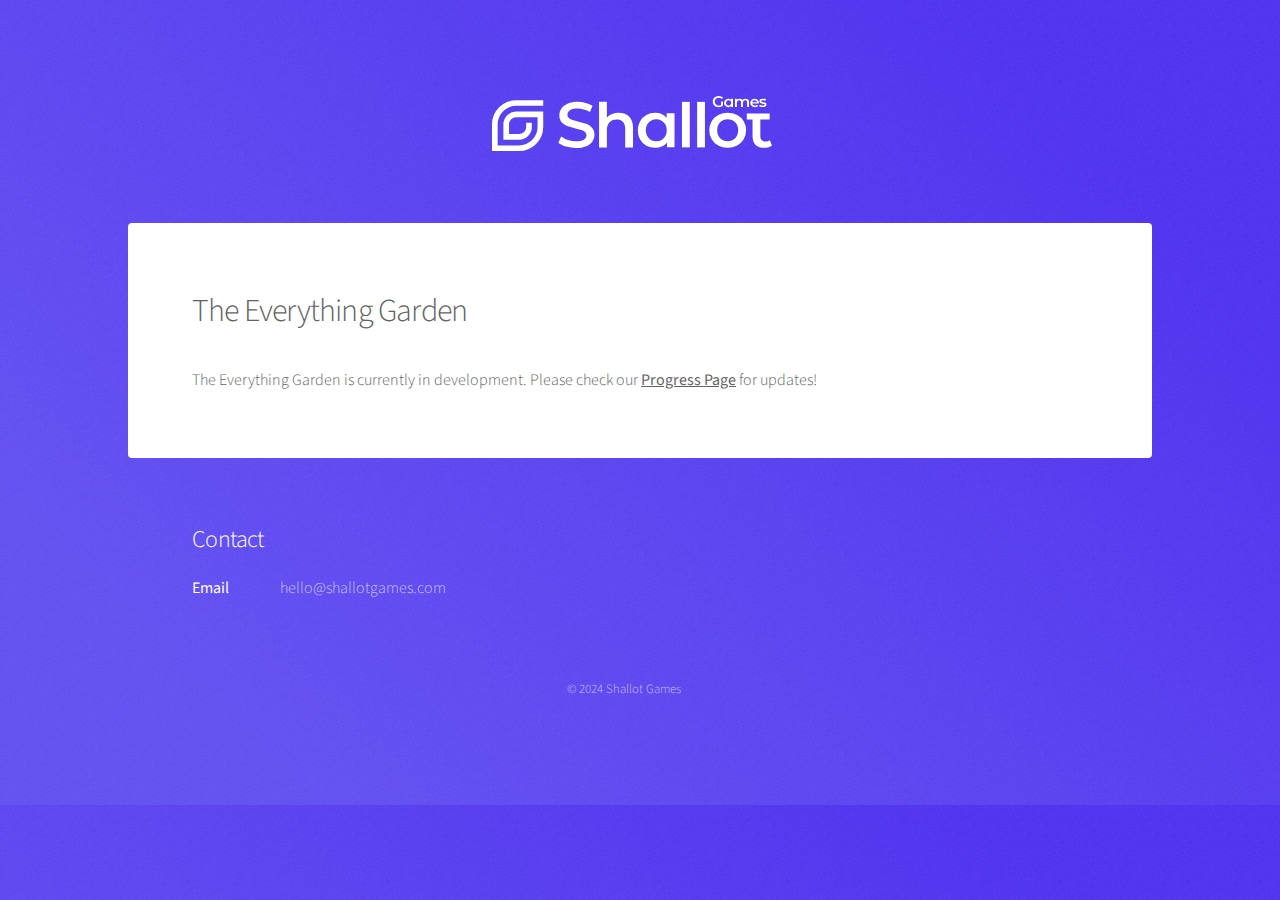
==== commit c038c891: "May 7 update" ====
--- a/index.html
+++ b/index.html
@@ -39,7 +39,7 @@
 									<header class="major">
 										<h2>The Everything Garden</h2>
 									</header>
-									<p>The Everything Garden is currently in development. Please check our <b><a href="progress.html">Progress Page</a></b> for updates!</p>
+									<p>The Everything Garden is currently in development. Please check our <b><u><a href="progress.html">Progress Page</a></u></b> for updates!</p>
 									<!-- <span class="downloadButton"><span class="button">Coming Soon!</span></a> -->
 									<!-- <a href="generic.html" class="downloadButton"><span class="button">Press Kit</span></a> -->
 								</div>
